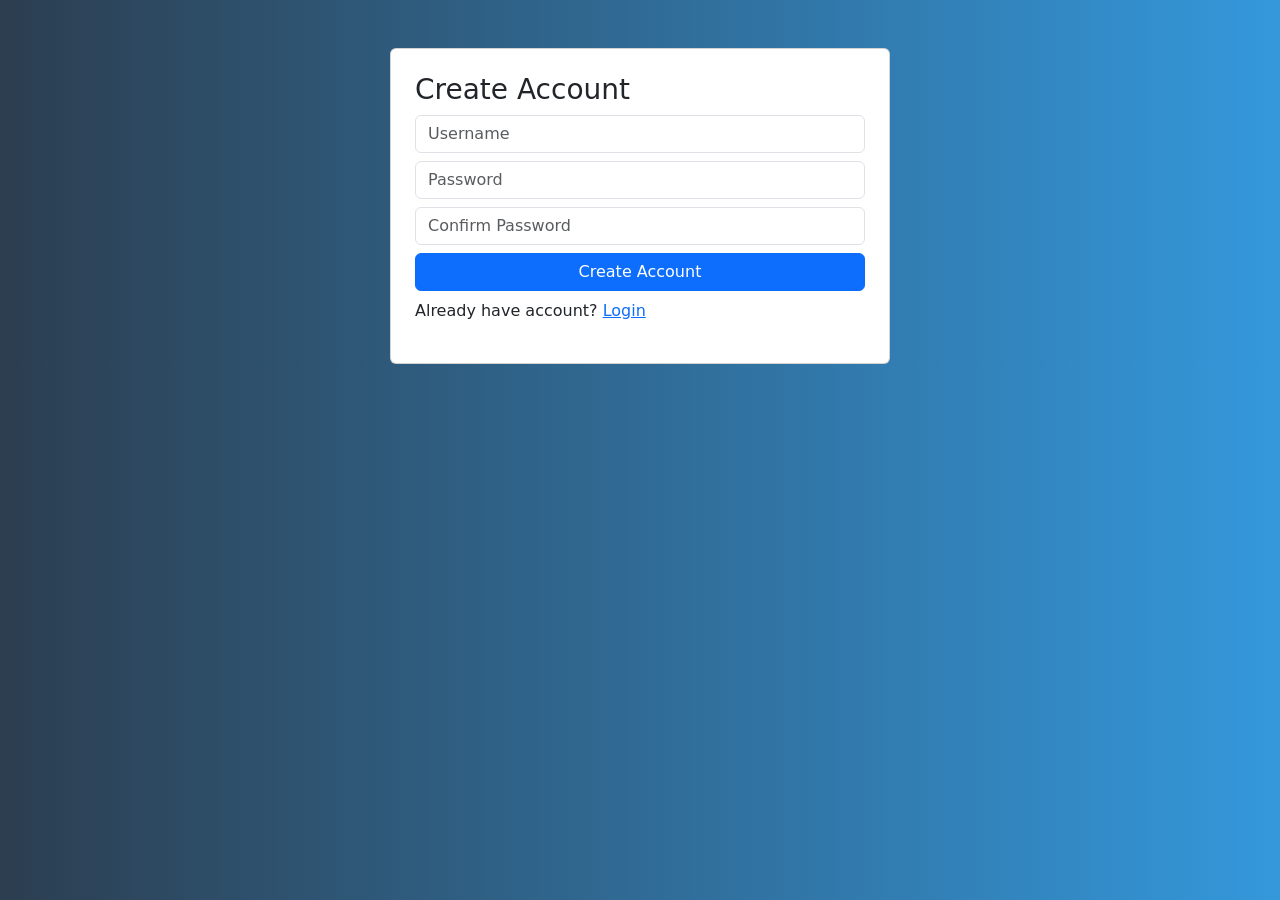
==== EMS-Mini-Project-1/index.html @ 729f8af4 "Added all 3 Projects" ====
<!DOCTYPE html>
<html lang="en">
<head>
    <title>Employee Management System</title>

    <link href="https://cdn.jsdelivr.net/npm/bootstrap@5.3.0/dist/css/bootstrap.min.css" rel="stylesheet">
    <link rel="stylesheet" href="css/style.css">
</head>

<body>

<div class="container mt-5">

    <!-- Signup -->
    <div id="signupSection" class="card p-4">
        <h3>Create Account</h3>

        <input type="text" id="signupUsername" class="form-control mb-2" placeholder="Username">
        <input type="password" id="signupPassword" class="form-control mb-2" placeholder="Password">
        <input type="password" id="confirmPassword" class="form-control mb-2" placeholder="Confirm Password">

        <button class="btn btn-primary w-100" onclick="signup()">Create Account</button>

        <p class="mt-2">
            Already have account?
            <a href="#" onclick="showLogin()">Login</a>
        </p>
    </div>

    <!-- Login -->
    <div id="loginSection" class="card p-4 d-none">
        <h3>Login</h3>

        <input type="text" id="loginUsername" class="form-control mb-2" placeholder="Username">
        <input type="password" id="loginPassword" class="form-control mb-2" placeholder="Password">

        <button class="btn btn-success w-100" onclick="login()">Login</button>

        <p class="mt-2">
            Don’t have account?
            <a href="#" onclick="showSignup()">Signup</a>
        </p>
    </div>

</div>

<!-- Dashboard -->
<div id="dashboardSection" class="d-none">

    <nav class="navbar navbar-dark bg-dark px-3">
        <span class="navbar-brand">EMS Dashboard</span>
        <button class="btn btn-danger btn-sm" onclick="logout()">Logout</button>
    </nav>

    <div class="container mt-4">

        <!-- KPI -->
        <div class="row text-center">

            <div class="col-md-3"><div class="card p-3"><h5>Total</h5><h3 id="totalEmployees">0</h3></div></div>
            <div class="col-md-3"><div class="card p-3"><h5>Active</h5><h3 id="activeEmployees">0</h3></div></div>
            <div class="col-md-3"><div class="card p-3"><h5>Inactive</h5><h3 id="inactiveEmployees">0</h3></div></div>
            <div class="col-md-3"><div class="card p-3"><h5>Departments</h5><h3 id="departments">0</h3></div></div>

        </div>

        <div class="mt-4 text-end">
            <button class="btn btn-primary" onclick="showAddEmployee()">+ Add Employee</button>
        </div>

        <div class="card mt-3 p-3">
            <h5>Employees</h5>
            <table class="table table-bordered mt-2">
                <thead>
                    <tr>
                        <th>Name</th>
                        <th>Email</th>
                        <th>Department</th>
                        <th>Status</th>
                        <th>Actions</th>
                    </tr>
                </thead>
                <tbody id="employeeTable"></tbody>
            </table>
        </div>

    </div>
</div>

<!-- Modal -->
<div class="modal fade" id="employeeModal">
  <div class="modal-dialog">
    <div class="modal-content p-3">

      <h5>Add / Edit Employee</h5>

      <input type="text" id="empName" class="form-control mb-2" placeholder="Full Name">
      <input type="email" id="empEmail" class="form-control mb-2" placeholder="Email">
      <input type="text" id="empPhone" class="form-control mb-2" placeholder="Phone">

      <select id="empDepartment" class="form-control mb-2">
        <option value="">Select Department</option>
        <option>IT</option>
        <option>HR</option>
        <option>Finance</option>
      </select>

      <input type="number" id="empSalary" class="form-control mb-2" placeholder="Salary">

      <select id="empStatus" class="form-control mb-2">
        <option value="">Select Status</option>
        <option>Active</option>
        <option>Inactive</option>
      </select>

      <div class="text-end">
        <button class="btn btn-secondary" data-bs-dismiss="modal">Cancel</button>
        <button class="btn btn-primary" onclick="addEmployee()">Save</button>
      </div>

    </div>
  </div>
</div>

<!-- Toast -->
<div class="position-fixed bottom-0 end-0 p-3">
  <div id="toastMsg" class="toast text-bg-success border-0">
    <div class="d-flex">
      <div class="toast-body" id="toastText"></div>
      <button class="btn-close btn-close-white" data-bs-dismiss="toast"></button>
    </div>
  </div>
</div>

<script src="https://cdn.jsdelivr.net/npm/bootstrap@5.3.0/dist/js/bootstrap.bundle.min.js"></script>
<script src="js/app.js"></script>

</body>
</html>
---- EMS-Mini-Project-1/css/style.css ----
body {
    background: linear-gradient(to right, #2c3e50, #3498db);
}

.card {
    max-width: 500px;
    margin: auto;
}
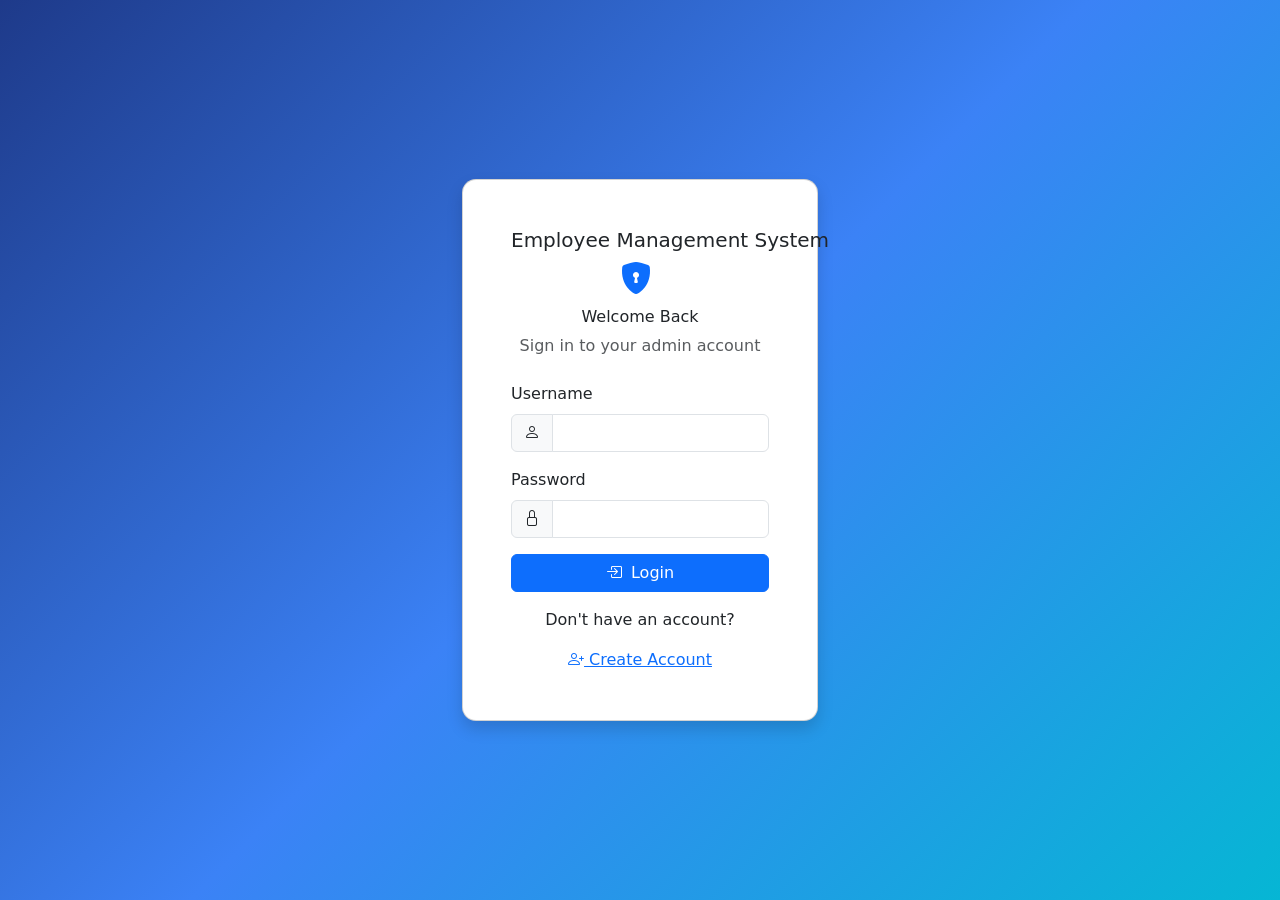
==== commit 7baee92b: "Updated mini Project 1" ====
--- a/EMS-Mini-Project-1/index.html
+++ b/EMS-Mini-Project-1/index.html
@@ -1,139 +1,561 @@
 <!DOCTYPE html>
 <html lang="en">
+
+
 <head>
+    <meta charset="UTF-8">
+    <meta name="viewport" content="width=device-width, initial-scale=1.0">
     <title>Employee Management System</title>
-
     <link href="https://cdn.jsdelivr.net/npm/bootstrap@5.3.0/dist/css/bootstrap.min.css" rel="stylesheet">
-    <link rel="stylesheet" href="css/style.css">
+    <link href="https://cdn.jsdelivr.net/npm/bootstrap-icons@1.10.0/font/bootstrap-icons.css" rel="stylesheet">
+    <link href="css/styles.css" rel="stylesheet">
 </head>
 
+
 <body>
-
-<div class="container mt-5">
-
-    <!-- Signup -->
-    <div id="signupSection" class="card p-4">
-        <h3>Create Account</h3>
-
-        <input type="text" id="signupUsername" class="form-control mb-2" placeholder="Username">
-        <input type="password" id="signupPassword" class="form-control mb-2" placeholder="Password">
-        <input type="password" id="confirmPassword" class="form-control mb-2" placeholder="Confirm Password">
-
-        <button class="btn btn-primary w-100" onclick="signup()">Create Account</button>
-
-        <p class="mt-2">
-            Already have account?
-            <a href="#" onclick="showLogin()">Login</a>
-        </p>
+    <!-- Toast Container (top-right) -->
+    <div class="toast-container position-fixed top-0 end-0 p-3">
+        <div id="authToast" class="toast" role="alert" aria-live="assertive" aria-atomic="true">
+            <div class="toast-header">
+                <i class="bi bi-check-circle text-success me-2"></i>
+                <strong class="me-auto">Success</strong>
+                <button type="button" class="btn-close" data-bs-dismiss="toast"></button>
+            </div>
+            <div class="toast-body"></div>
+        </div>
     </div>
-
-    <!-- Login -->
-    <div id="loginSection" class="card p-4 d-none">
-        <h3>Login</h3>
-
-        <input type="text" id="loginUsername" class="form-control mb-2" placeholder="Username">
-        <input type="password" id="loginPassword" class="form-control mb-2" placeholder="Password">
-
-        <button class="btn btn-success w-100" onclick="login()">Login</button>
-
-        <p class="mt-2">
-            Don’t have account?
-            <a href="#" onclick="showSignup()">Signup</a>
-        </p>
+    <!-- LOGIN SECTION (DEFAULT VISIBLE) -->
+    <section id="loginSection" class="min-vh-100 d-flex align-items-center justify-content-center bg-light px-2">
+        <div class="container">
+            <div class="row justify-content-center">
+                <div class="col-12 col-sm-10 col-md-6 col-lg-4">
+                    <div class="card shadow">
+                        <div class="card-body p-3 p-sm-4 p-md-5">
+                            <h5 class="text-center mb-2 text-nowrap">
+                                Employee Management System
+                            </h5>
+                            <h2 class="text-center mb-2">
+                                <i class="bi bi-shield-lock-fill me-2 text-primary"></i>
+                            </h2>
+                            <h6 class="text-center mb-2">Welcome Back</h6>
+                            <p class="text-center text-muted mb-4">
+                                Sign in to your admin account
+                            </p>
+                            <form id="loginForm">
+                                <div class="mb-3">
+                                    <label class="form-label">Username</label>
+                                    <div class="input-group">
+                                        <span class="input-group-text"><i class="bi bi-person"></i></span>
+                                        <input type="text" class="form-control" id="loginUsername" required>
+                                    </div>
+                                    <div class="invalid-feedback"></div>
+                                </div>
+                                <div class="mb-3">
+                                    <label class="form-label">Password</label>
+                                    <div class="input-group">
+                                        <span class="input-group-text"><i class="bi bi-lock"></i></span>
+                                        <input type="password" class="form-control" id="loginPassword" required>
+                                    </div>
+                                    <div class="invalid-feedback"></div>
+                                </div>
+                                <button type="submit" class="btn btn-primary w-100 mb-3">
+                                    <i class="bi bi-box-arrow-in-right me-1"></i> Login
+                                </button>
+                                <div class="text-center">
+                                    <p>Don't have an account?</p>
+                                    <a href="#" id="showSignup">
+                                        <i class="bi bi-person-plus"></i> Create Account
+                                    </a>
+                                </div>
+                            </form>
+                            <div id="loginError" class="alert alert-danger mt-3 d-none"></div>
+                        </div>
+                    </div>
+                </div>
+            </div>
+        </div>
+    </section>
+
+
+    <!-- SIGNUP SECTION (HIDDEN DEFAULT) -->
+    <section id="signupSection"
+        class="min-vh-100 d-flex align-items-center justify-content-center bg-light px-2 d-none">
+        <div class="container">
+            <div class="row justify-content-center">
+                <div class="col-12 col-sm-10 col-md-6 col-lg-4">
+                    <div class="card shadow">
+                        <div class="card-body p-3 p-sm-4 p-md-5">
+                            <h5 class="text-center mb-2 text-nowrap">
+                                Employee Management System
+                            </h5>
+
+
+                            <h4 class="text-center mb-2">
+                                <i class="bi bi-person-plus-fill me-2 text-primary"></i>
+                            </h4>
+                            <h5 class="text-center mb-2">
+
+                                Create Account
+                            </h5>
+
+
+                            <p class="text-center text-muted mb-4">
+                                Register a new admin account
+                            </p>
+
+
+                            <form id="signupForm">
+
+
+                                <div class="mb-3">
+                                    <label class="form-label">Username</label>
+                                    <div class="input-group">
+                                        <span class="input-group-text"><i class="bi bi-person"></i></span>
+                                        <input type="text" class="form-control" id="signupUsername" required>
+                                    </div>
+                                    <div class="invalid-feedback"></div>
+                                </div>
+
+
+                                <div class="mb-3">
+                                    <label class="form-label">Password</label>
+                                    <div class="input-group">
+                                        <span class="input-group-text"><i class="bi bi-lock"></i></span>
+                                        <input type="password" class="form-control" id="signupPassword" required>
+                                    </div>
+                                    <div class="invalid-feedback"></div>
+                                </div>
+
+
+                                <div class="mb-3">
+                                    <label class="form-label">Confirm Password</label>
+                                    <div class="input-group">
+                                        <span class="input-group-text"><i class="bi bi-shield-lock"></i></span>
+                                        <input type="password" class="form-control" id="signupConfirmPassword" required>
+                                    </div>
+                                    <div class="invalid-feedback"></div>
+                                </div>
+
+
+                                <button type="submit" class="btn btn-primary w-100 mb-3">
+                                    <i class="bi bi-check-circle me-1"></i> Create Account
+                                </button>
+
+                                <div class="text-center">
+                                    <p>Already have an account?</p>
+                                    <a href="#" id="showLogin">
+                                        <i class="bi bi-arrow-left"></i> Login
+                                    </a>
+                                </div>
+
+
+                            </form>
+
+
+                            <div id="signupError" class="alert alert-danger mt-3 d-none"></div>
+
+
+                        </div>
+                    </div>
+                </div>
+            </div>
+        </div>
+    </section>
+
+
+    <!-- Dashboard Section (hidden until login) -->
+    <section id="dashboardSection" class="min-vh-100 d-none">
+        <!--NAVBAR-->
+        <nav class="navbar navbar-expand-lg navbar-dark custom-navbar shadow">
+            <div class="container-fluid">
+
+                <a class="navbar-brand d-flex align-items-center" href="#">
+                    <i class="bi bi-people-fill me-2"></i>
+                    EMS Dashboard
+                </a>
+
+                <!-- TOGGLER BUTTON -->
+                <button class="navbar-toggler" type="button" data-bs-toggle="collapse" data-bs-target="#navbarContent">
+                    <span class="navbar-toggler-icon"></span>
+                </button>
+                <div class="collapse navbar-collapse" id="navbarContent">
+
+                    <ul class="navbar-nav me-auto">
+
+                        <li class="nav-item">
+                            <a class="nav-link active" href="#" data-view="dashboard">
+                                <i class="bi bi-speedometer2"></i> Dashboard
+                            </a>
+                        </li>
+
+                        <li class="nav-item">
+                            <a class="nav-link" href="#" data-view="employees">
+                                <i class="bi bi-person-lines-fill"></i> Employees
+                            </a>
+                        </li>
+
+                    </ul>
+
+                    <div class="d-flex align-items-center gap-2">
+
+                        <button id="addEmployeeNavBtn" class="btn btn-primary">
+                            <i class="bi bi-plus-circle"></i> Add Employee
+                        </button>
+
+                        <span class="text-white">
+                            <i class="bi bi-person-circle"></i>
+                            <span id="loggedInUser">Admin</span>
+                        </span>
+
+                        <button id="logoutBtn" class="btn btn-outline-light">
+                            <i class="bi bi-box-arrow-right"></i> Logout
+                        </button>
+
+                    </div>
+
+                </div>
+            </div>
+        </nav>
+
+
+        <!-- Dashboard Content Placeholder -->
+        <!-- Replace the dashboardContent div with this complete version -->
+        <div id="dashboardContent">
+            <!-- DASHBOARD VIEW -->
+            <section id="dashboardView" class="container mt-4">
+                <div class="d-flex justify-content-between align-items-center mb-3">
+                    <div>
+                        <h4 class="mb-1">
+                            <i class="bi bi-speedometer2 text-primary"></i> Dashboard
+                        </h4>
+                        <p class="text-muted">Welcome back! Here's your workforce overview.</p>
+                    </div>
+
+
+                    <button id="addEmployeeDashboardBtn" class="btn btn-primary">
+                        <i class="bi bi-plus-circle"></i> Add Employee
+                    </button>
+                </div>
+
+
+                <!-- KPI Cards -->
+
+                <!-- TOTAL -->
+                <div class="row g-4 mb-4">
+
+
+                    <div class="col-md-3">
+                        <div class="kpi-card border-primary">
+                            <div class="kpi-icon bg-primary-subtle text-primary">
+                                <i class="bi bi-people-fill"></i>
+                            </div>
+                            <div>
+                                <h4 id="totalEmployees">0</h4>
+                                <small>Total Employees</small>
+                            </div>
+                        </div>
+                    </div>
+
+
+                    <div class="col-md-3">
+                        <div class="kpi-card border-success">
+                            <div class="kpi-icon bg-success-subtle text-success">
+                                <i class="bi bi-person-check-fill"></i>
+                            </div>
+                            <div>
+                                <h4 id="activeEmployees">0</h4>
+                                <small>Active</small>
+                            </div>
+                        </div>
+                    </div>
+
+
+                    <div class="col-md-3">
+                        <div class="kpi-card border-danger">
+                            <div class="kpi-icon bg-danger-subtle text-danger">
+                                <i class="bi bi-person-x-fill"></i>
+                            </div>
+                            <div>
+                                <h4 id="inactiveEmployees">0</h4>
+                                <small>Inactive</small>
+                            </div>
+                        </div>
+                    </div>
+
+
+                    <div class="col-md-3">
+                        <div class="kpi-card border-warning">
+                            <div class="kpi-icon bg-warning-subtle text-warning">
+                                <i class="bi bi-building"></i>
+                            </div>
+                            <div>
+                                <h4 id="totalDepartments">0</h4>
+                                <small>Departments</small>
+                            </div>
+                        </div>
+                    </div>
+
+
+                </div>
+
+
+
+                <div class="row g-4 mt-4 align-items-stretch">
+
+                    <!-- Department Breakdown -->
+                    <div class="col-lg-6 d-flex">
+                        <div class="card shadow-sm border-0 rounded-4 w-100">
+                            <div class="card-header bg-white fw-bold">
+                                <i class="bi bi-bar-chart-line me-2"></i> Department Breakdown
+                            </div>
+                            <div class="card-body p-3">
+                                <div id="departmentBreakdown"></div>
+                            </div>
+                        </div>
+                    </div>
+
+                    <!-- Recent Employees -->
+                    <div class="col-lg-6 d-flex">
+                        <div class="card shadow-sm border-0 rounded-4 w-100">
+                            <div class="card-header bg-white d-flex justify-content-between align-items-center">
+                                <span class="fw-bold">
+                                    <i class="bi bi-clock-history me-2"></i> Recent Employees
+                                </span>
+                                <span class="badge bg-primary">Last 5 Added</span>
+                            </div>
+                            <div class="card-body" id="recentEmployees"></div>
+                        </div>
+                    </div>
+
+                </div>
+            </section>
+
+
+            <!-- EMPLOYEE LIST VIEW -->
+            <section id="employeeListView" class="container mt-4 d-none">
+
+
+                <!-- HEADER -->
+                <div class="d-flex justify-content-between align-items-center mb-3">
+                    <div>
+                        <h4 class="mb-1">
+                            <i class="bi bi-people text-primary"></i> Employees
+                        </h4>
+                        <p class="text-muted mb-0">
+                            Manage, search, filter and sort your workforce.
+                        </p>
+                    </div>
+
+
+                    <button id="addEmployeeListBtn" class="btn btn-primary">
+                        <i class="bi bi-plus-circle"></i> Add Employee
+                    </button>
+                </div>
+
+
+                <!-- FILTER BAR -->
+                <div class="card shadow-sm border-0 mb-3">
+                    <div class="card-body d-flex flex-wrap gap-2 align-items-center">
+
+
+                        <!-- SEARCH -->
+                        <input type="text" id="searchInput" class="form-control"
+                            placeholder="Search by name or email..." style="max-width:250px;">
+
+
+                        <!-- DEPARTMENT -->
+                        <select id="departmentFilter" class="form-select" style="max-width:200px;">
+                            <option value="">All Departments</option>
+                        </select>
+
+
+                        <!-- STATUS FILTER -->
+                        <div class="btn-group">
+                            <input type="radio" class="btn-check" name="statusFilter" id="allStatus" value="" checked>
+                            <label class="btn btn-outline-primary" for="allStatus">All</label>
+
+
+                            <input type="radio" class="btn-check" name="statusFilter" id="activeStatus" value="Active">
+                            <label class="btn btn-outline-success" for="activeStatus">Active</label>
+
+
+                            <input type="radio" class="btn-check" name="statusFilter" id="inactiveStatus"
+                                value="Inactive">
+                            <label class="btn btn-outline-danger" for="inactiveStatus">Inactive</label>
+                        </div>
+
+
+                        <!-- RIGHT INFO -->
+                        <div class="ms-auto text-muted small">
+                            Showing <span id="employeeCount">0</span> employees
+                        </div>
+
+
+                    </div>
+                </div>
+
+
+                <!-- TABLE -->
+                <div class="card shadow-sm border-0">
+                    <div class="table-responsive">
+                        <table class="table align-middle mb-0" id="employeeTable">
+
+
+                            <thead class="table-light">
+                                <tr>
+                                    <th>ID</th>
+                                    <th>AVATAR</th>
+                                    <th>NAME <i class="bi bi-arrow-down-up sort-icon" data-sort="name"></i></th>
+                                    <th>EMAIL</th>
+                                    <th>DEPARTMENT</th>
+                                    <th>DESIGNATION</th>
+                                    <th>SALARY <i class="bi bi-arrow-down-up sort-icon" data-sort="salary"></i></th>
+                                    <th>JOIN DATE <i class="bi bi-arrow-down-up sort-icon" data-sort="date"></i></th>
+                                    <th>STATUS</th>
+                                    <th>ACTIONS</th>
+                                </tr>
+                            </thead>
+
+
+                            <tbody></tbody>
+
+
+                        </table>
+                    </div>
+                </div>
+                <div id="pagination" class="mt-3 text-center"></div>
+
+
+            </section>
+        </div>
+        </div>
+
+
+    </section>
+    <!-- ADD EMPLOYEE/EDIT MODAL -->
+    <div class="modal fade" id="employeeModal" tabindex="-1">
+        <div class="modal-dialog modal-lg">
+            <div class="modal-content">
+                <div class="modal-header">
+                    <h5 class="modal-title" id="modalTitle">Add Employee</h5>
+                    <button type="button" class="btn-close" data-bs-dismiss="modal"></button>
+                </div>
+                <form id="employeeForm">
+                    <div class="modal-body">
+                        <div class="row">
+                            <div class="col-md-6 mb-3">
+                                <label class="form-label">First Name *</label>
+                                <input type="text" class="form-control" id="firstName" required>
+                                <div class="invalid-feedback"></div>
+                            </div>
+                            <div class="col-md-6 mb-3">
+                                <label class="form-label">Last Name *</label>
+                                <input type="text" class="form-control" id="lastName" required>
+                                <div class="invalid-feedback"></div>
+                            </div>
+                            <div class="col-md-6 mb-3">
+                                <label class="form-label">Email *</label>
+                                <input type="email" class="form-control" id="email" required>
+                                <div class="invalid-feedback"></div>
+                            </div>
+                            <div class="col-md-6 mb-3">
+                                <label class="form-label">Phone (10 digits) *</label>
+                                <input type="tel" class="form-control" id="phone" required>
+                                <div class="invalid-feedback"></div>
+                            </div>
+                            <div class="col-md-6 mb-3">
+                                <label class="form-label">Department *</label>
+                                <select class="form-select" id="department" required>
+                                    <option value="Engineering">Engineering</option>
+                                    <option value="Marketing">Marketing</option>
+                                    <option value="HR">HR</option>
+                                    <option value="Finance">Finance</option>
+                                    <option value="Operations">Operations</option>
+                                </select>
+                            </div>
+                            <div class="col-md-6 mb-3">
+                                <label class="form-label">Designation *</label>
+                                <input type="text" class="form-control" id="designation" required>
+                                <div class="invalid-feedback"></div>
+                            </div>
+                            <div class="col-md-6 mb-3">
+                                <label class="form-label">Salary (₹) *</label>
+                                <input type="number" class="form-control" id="salary" min="0" required>
+                                <div class="invalid-feedback"></div>
+                            </div>
+                            <div class="col-md-6 mb-3">
+                                <label class="form-label">Join Date *</label>
+                                <input type="date" class="form-control" id="joinDate" required>
+                                <div class="invalid-feedback"></div>
+                            </div>
+                            <div class="col-md-6 mb-3">
+                                <label class="form-label">Status *</label>
+                                <select class="form-select" id="status" required>
+                                    <option value="Active">Active</option>
+                                    <option value="Inactive">Inactive</option>
+                                </select>
+                            </div>
+                        </div>
+                    </div>
+                    <div class="modal-footer">
+                        <button type="button" class="btn btn-secondary" data-bs-dismiss="modal">Cancel</button>
+                        <button type="submit" class="btn btn-primary" id="submitEmployeeBtn">Save Employee</button>
+                    </div>
+                </form>
+            </div>
+        </div>
     </div>
 
-</div>
-
-<!-- Dashboard -->
-<div id="dashboardSection" class="d-none">
-
-    <nav class="navbar navbar-dark bg-dark px-3">
-        <span class="navbar-brand">EMS Dashboard</span>
-        <button class="btn btn-danger btn-sm" onclick="logout()">Logout</button>
-    </nav>
-
-    <div class="container mt-4">
-
-        <!-- KPI -->
-        <div class="row text-center">
-
-            <div class="col-md-3"><div class="card p-3"><h5>Total</h5><h3 id="totalEmployees">0</h3></div></div>
-            <div class="col-md-3"><div class="card p-3"><h5>Active</h5><h3 id="activeEmployees">0</h3></div></div>
-            <div class="col-md-3"><div class="card p-3"><h5>Inactive</h5><h3 id="inactiveEmployees">0</h3></div></div>
-            <div class="col-md-3"><div class="card p-3"><h5>Departments</h5><h3 id="departments">0</h3></div></div>
-
-        </div>
-
-        <div class="mt-4 text-end">
-            <button class="btn btn-primary" onclick="showAddEmployee()">+ Add Employee</button>
-        </div>
-
-        <div class="card mt-3 p-3">
-            <h5>Employees</h5>
-            <table class="table table-bordered mt-2">
-                <thead>
-                    <tr>
-                        <th>Name</th>
-                        <th>Email</th>
-                        <th>Department</th>
-                        <th>Status</th>
-                        <th>Actions</th>
-                    </tr>
-                </thead>
-                <tbody id="employeeTable"></tbody>
-            </table>
-        </div>
-
+
+    <!-- VIEW EMPLOYEE MODAL -->
+    <div class="modal fade" id="viewModal" tabindex="-1">
+        <div class="modal-dialog modal-lg">
+            <div class="modal-content">
+                <div class="modal-header bg-primary text-white">
+                    <h5 class="modal-title">Employee Details</h5>
+                    <button type="button" class="btn-close btn-close-white" data-bs-dismiss="modal"></button>
+                </div>
+                <div class="modal-body">
+                    <div class="row" id="viewContent">
+                    </div>
+                </div>
+            </div>
+        </div>
     </div>
-</div>
-
-<!-- Modal -->
-<div class="modal fade" id="employeeModal">
-  <div class="modal-dialog">
-    <div class="modal-content p-3">
-
-      <h5>Add / Edit Employee</h5>
-
-      <input type="text" id="empName" class="form-control mb-2" placeholder="Full Name">
-      <input type="email" id="empEmail" class="form-control mb-2" placeholder="Email">
-      <input type="text" id="empPhone" class="form-control mb-2" placeholder="Phone">
-
-      <select id="empDepartment" class="form-control mb-2">
-        <option value="">Select Department</option>
-        <option>IT</option>
-        <option>HR</option>
-        <option>Finance</option>
-      </select>
-
-      <input type="number" id="empSalary" class="form-control mb-2" placeholder="Salary">
-
-      <select id="empStatus" class="form-control mb-2">
-        <option value="">Select Status</option>
-        <option>Active</option>
-        <option>Inactive</option>
-      </select>
-
-      <div class="text-end">
-        <button class="btn btn-secondary" data-bs-dismiss="modal">Cancel</button>
-        <button class="btn btn-primary" onclick="addEmployee()">Save</button>
-      </div>
-
+
+
+    <!-- DELETE MODAL -->
+    <div class="modal fade" id="deleteModal" tabindex="-1">
+        <div class="modal-dialog">
+            <div class="modal-content">
+                <div class="modal-header bg-danger text-white">
+                    <h5 class="modal-title">Confirm Delete</h5>
+                    <button type="button" class="btn-close btn-close-white" data-bs-dismiss="modal"></button>
+                </div>
+                <div class="modal-body">
+                    <p id="deleteConfirmText">Are you sure you want to delete this employee?</p>
+                </div>
+                <div class="modal-footer">
+                    <button type="button" class="btn btn-secondary" data-bs-dismiss="modal">Cancel</button>
+                    <button type="button" class="btn btn-danger" id="confirmDeleteBtn">Delete Employee</button>
+                </div>
+            </div>
+        </div>
     </div>
-  </div>
-</div>
-
-<!-- Toast -->
-<div class="position-fixed bottom-0 end-0 p-3">
-  <div id="toastMsg" class="toast text-bg-success border-0">
-    <div class="d-flex">
-      <div class="toast-body" id="toastText"></div>
-      <button class="btn-close btn-close-white" data-bs-dismiss="toast"></button>
-    </div>
-  </div>
-</div>
-
-<script src="https://cdn.jsdelivr.net/npm/bootstrap@5.3.0/dist/js/bootstrap.bundle.min.js"></script>
-<script src="js/app.js"></script>
+
+    <script src="https://cdn.jsdelivr.net/npm/bootstrap@5.3.0/dist/js/bootstrap.bundle.min.js"></script>
+    <script src="https://code.jquery.com/jquery-3.7.1.min.js"></script>
+    <script src="js/Config.js"></script>
+    <script src="js/validationService.js"></script>
+    <script src="js/authService.js"></script>
+    <script src="js/dashboardService.js"></script>
+    <script src="js/data.js"></script>
+    <script src="js/employeeService.js"></script>
+    <script src="js/storageService.js"></script>
+    <script src="js/uiService.js"></script>
+    <script src="js/app.js"></script>
+
 
 </body>
+
 </html>
--- a/EMS-Mini-Project-1/css/styles.css
+++ b/EMS-Mini-Project-1/css/styles.css
@@ -0,0 +1,180 @@
+/* ================= CARD BASE ================= */
+.card {
+    border-radius: 12px;
+    transition: all 0.3s ease;
+    max-width: 100%;
+}
+
+.card:hover {
+    transform: translateY(-5px);
+}
+
+.card-header {
+    font-size: 15px;
+    border-bottom: 1px solid #eee;
+}
+
+.card-body {
+    padding: 2rem;
+}
+
+/* ================= DASHBOARD CARD ================= */
+.dashboard-card-body {
+    height: 350px;
+    overflow-y: auto;
+}
+
+/* ================= KPI CARD ================= */
+.kpi-card {
+    display: flex;
+    align-items: center;
+    gap: 15px;
+    padding: 15px;
+    border-radius: 12px;
+    border-top: 4px solid;
+    background: #fff;
+    box-shadow: 0 2px 8px rgba(0,0,0,0.05);
+}
+
+/* KPI ICON */
+.kpi-icon {
+    width: 45px;
+    height: 45px;
+    display: flex;
+    align-items: center;
+    justify-content: center;
+    border-radius: 10px;
+    font-size: 20px;
+}
+
+/* BORDER COLORS */
+.border-primary { border-top-color: #0d6efd; }
+.border-success { border-top-color: #198754; }
+.border-danger { border-top-color: #dc3545; }
+.border-warning { border-top-color: #ffc107; }
+
+/* ================= AVATAR ================= */
+.avatar-circle {
+    width: 40px;
+    height: 40px;
+    border-radius: 50%;
+    background: #0d6efd;
+    color: #fff;
+    display: flex;
+    align-items: center;
+    justify-content: center;
+    font-weight: 600;
+}
+
+/* ================= TABLE ================= */
+.table td,
+.table th {
+    vertical-align: middle;
+}
+
+/* ================= BUTTON ================= */
+.btn-sm {
+    margin-right: 4px;
+}
+
+/* ================= PROGRESS BAR ================= */
+.progress {
+    height: 8px;
+    border-radius: 10px;
+    background-color: #e9ecef;
+}
+
+/* ================= RECENT EMPLOYEES ================= */
+#recentEmployees {
+    padding: 20px;
+}
+
+#recentEmployees .border {
+    transition: 0.2s ease;
+}
+
+#recentEmployees .border:hover {
+    transform: translateY(-2px);
+    background: #f8f9fa;
+}
+
+/* ================= RESPONSIVE ================= */
+
+/* MOBILE */
+@media (max-width: 576px) {
+    .card {
+        border-radius: 10px;
+    }
+
+    .card-body {
+        padding: 1.5rem;
+    }
+
+    h5 {
+        font-size: 1rem;
+    }
+
+    h6 {
+        font-size: 0.9rem;
+    }
+
+    .btn {
+        font-size: 0.9rem;
+        padding: 0.5rem;
+    }
+}
+
+/* TABLET */
+@media (min-width: 577px) and (max-width: 991px) {
+    .card-body {
+        padding: 2rem;
+    }
+}
+
+/* DESKTOP */
+@media (min-width: 992px) {
+    .card {
+        border-radius: 14px;
+    }
+}
+
+
+
+
+
+#loginSection,
+#signupSection {
+  
+    background: linear-gradient(135deg, #1e3a8a 0%, #3b82f6 50%, #06b6d4 100%);
+
+
+}
+
+.custom-navbar {
+    background:  #1e3a8a ;
+}
+
+.custom-navbar .nav-link,
+.custom-navbar .navbar-brand {
+    color: #fff !important;
+}
+
+.custom-navbar .nav-link:hover {
+    color: #e2e8f0 !important;
+}
+
+.custom-navbar .nav-link.active {
+    font-weight: 600;
+    border-bottom: 2px solid #fff;
+}
+
+.card:hover {
+    transform: none !important;
+    box-shadow: 0 .125rem .25rem rgba(0,0,0,.075) !important;
+}
+#dashboardSection,
+#employeeListView {
+    background: #f4f6f9; /* light modern dashboard background */
+    min-height: 100vh;
+    
+}
